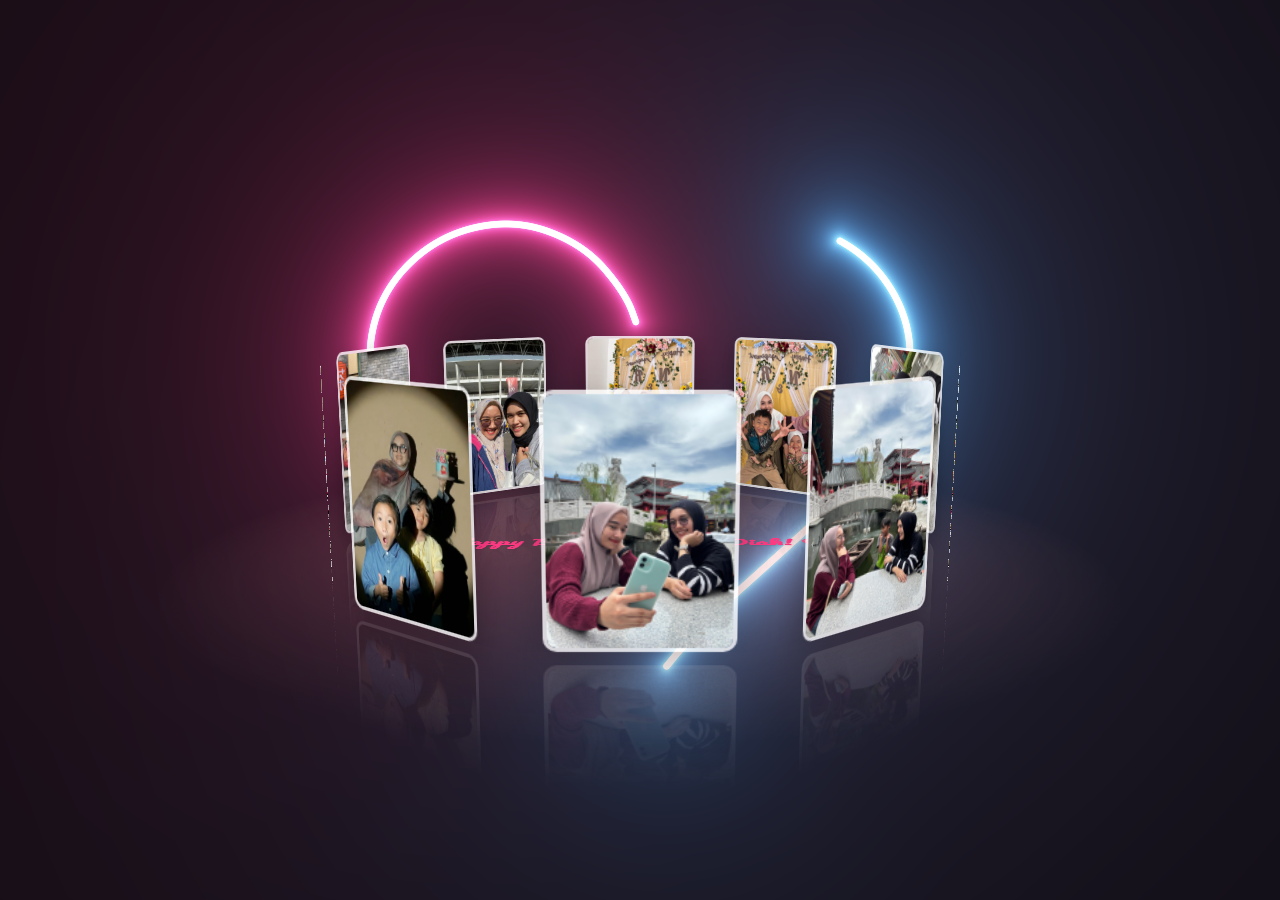
==== love/index.html @ 88e5c09b "Fix: Updated carousel and bg to use only 10 existing images (r1-r4,r9,r12,r14-r17), adjusted radius" ====
<!DOCTYPE html>
<html lang="id">
<head>
    <meta charset="UTF-8">
    <meta name="viewport" content="width=device-width, initial-scale=1.0">
    <title>Kejutan Terakhir - Kaka Diah 💖</title>
    <link rel="shortcut icon" href="./icon.png" type="image/x-icon">
    <link rel="stylesheet" href="main.css">
    <link href="https://fonts.googleapis.com/css2?family=Pacifico&display=swap" rel="stylesheet">
</head>
<body>

    <!-- Layered Pink Background -->
    <div class="stacked-bg"></div>

    <!-- Random Background Photos -->
    <div id="random-photos-bg"></div>

    <!-- Canvas for heart effects -->
    <canvas id="canvas"></canvas>

    <!-- Carousel -->
    <div id="drag-container">
        <div id="spin-container">
            <img src="images/r1.jpg" alt="">
            <img src="images/r2.jpg" alt="">
            <img src="images/r3.jpg" alt="">
            <img src="images/r4.jpg" alt="">
            <img src="images/r9.jpg" alt="">
            <img src="images/r12.jpg" alt="">
            <img src="images/r14.jpg" alt="">
            <img src="images/r15.jpg" alt="">
            <img src="images/r16.jpg" alt="">
            <img src="images/r17.jpg" alt="">
            <p>Happy Birthday Kaka Diah! 💖</p>
        </div>
        <div id="ground"></div>
    </div>

    <div id="music-container"></div>

    <!-- Musik baru, mulai dari awal -->
    <audio id="bgAudio" playsinline loop>
        <source src="music/setlove.mp3" type="audio/mpeg">
    </audio>

    <script src="main.js"></script>
    <script>
        // ============ 1. Background Random Photos ============
        const bgWall = document.getElementById('random-photos-bg');
        const existingImgs = ['r1','r2','r3','r4','r9','r12','r14','r15','r16','r17'];
        existingImgs.forEach(name => {
            const img = document.createElement('img');
            img.src = `images/${name}.jpg`;
            img.className = 'bg-random-photo';
            img.style.cssText = `
                left: ${Math.random() * 100}vw;
                top: ${Math.random() * 100}vh;
                transform: rotate(${Math.random() * 50 - 25}deg) scale(${Math.random() * 0.4 + 0.5});
                opacity: 0.12;
            `;
            bgWall.appendChild(img);
        });

        // ============ 2. Musik Baru (mulai dari 0) ============
        const audio = document.getElementById('bgAudio');
        audio.currentTime = 0; // Mulai dari awal

        const startAudio = () => {
            audio.play().then(() => {
                ['click','touchstart','mousedown','keydown']
                    .forEach(ev => document.removeEventListener(ev, startAudio));
            }).catch(() => {});
        };

        startAudio();
        ['click','touchstart','mousedown','keydown']
            .forEach(ev => document.addEventListener(ev, startAudio, { once: true }));

        // ============ 3. Canvas Heart & Firework Effects ============
        window.onload = function() {
            const canvas = document.getElementById("canvas");
            const ctx = canvas.getContext("2d");
            canvas.width = window.innerWidth;
            canvas.height = window.innerHeight;

            window.addEventListener('resize', () => {
                canvas.width = window.innerWidth;
                canvas.height = window.innerHeight;
            });

            function rand(min, max) { return Math.random() * (max - min) + min; }

            function Heart(x, y) {
                this.x = x;
                this.y = y;
                this.size = rand(15, 35);
                this.vx = rand(-1, 1);
                this.vy = rand(-2.5, -1);
                this.opacity = rand(0.5, 1);
                this.color = `hsl(${rand(330, 360)}, 90%, 60%)`;
            }
            Heart.prototype.draw = function() {
                ctx.save();
                ctx.globalAlpha = this.opacity;
                ctx.fillStyle = this.color;
                ctx.font = `${this.size}px serif`;
                ctx.fillText('💖', this.x, this.y);
                ctx.restore();
            };
            Heart.prototype.update = function() {
                this.x += this.vx;
                this.y += this.vy;
                this.opacity -= 0.008;
            };

            let hearts = [];
            function animate() {
                ctx.clearRect(0, 0, canvas.width, canvas.height);
                if (Math.random() < 0.05) {
                    hearts.push(new Heart(rand(0, canvas.width), canvas.height));
                }
                hearts = hearts.filter(h => h.opacity > 0);
                hearts.forEach(h => { h.draw(); h.update(); });
                requestAnimationFrame(animate);
            }
            animate();
        };
    </script>
</body>
</html>
---- love/main.css ----
@import url('https://fonts.googleapis.com/css2?family=Pacifico&display=swap');

* {
    margin: 0;
    padding: 0;
    box-sizing: border-box;
}

html, body {
    width: 100vw;
    height: 100vh;
    overflow: hidden;
    touch-action: none;
}

/* ===== LAYERED PINK BACKGROUND ===== */
body {
    display: flex;
    align-items: center;
    justify-content: center;
    font-family: "Pacifico", cursive;
    background: #ffccd5;
    perspective: 1000px;
    transform-style: preserve-3d;
    position: relative;
}

body::before {
    content: '';
    position: absolute;
    inset: 0;
    background:
        radial-gradient(ellipse at 20% 20%, rgba(255, 100, 150, 0.4) 0%, transparent 60%),
        radial-gradient(ellipse at 80% 80%, rgba(255, 182, 193, 0.5) 0%, transparent 60%),
        radial-gradient(ellipse at 50% 50%, rgba(255, 220, 230, 0.6) 0%, transparent 70%);
    z-index: 0;
    pointer-events: none;
}

.stacked-bg {
    position: fixed;
    inset: 0;
    z-index: 1;
    background:
        linear-gradient(217deg, rgba(255,105,135,.5), rgba(255,105,135,0) 70%),
        linear-gradient(127deg, rgba(255,182,193,.4), rgba(255,182,193,0) 70%),
        linear-gradient(336deg, rgba(255,33,125,.15), rgba(255,33,125,0) 70%);
    pointer-events: none;
}

/* ===== RANDOM BACKGROUND PHOTOS ===== */
#random-photos-bg {
    position: fixed;
    inset: 0;
    z-index: 2;
    pointer-events: none;
    overflow: hidden;
}

.bg-random-photo {
    position: absolute;
    width: 130px;
    height: 130px;
    object-fit: cover;
    border-radius: 12px;
    box-shadow: 0 4px 15px rgba(0,0,0,0.1);
    transition: all 0.3s ease;
}

/* ===== CANVAS ===== */
#canvas {
    position: fixed;
    inset: 0;
    width: 100vw;
    height: 100vh;
    z-index: 3;
    pointer-events: none;
    background: transparent;
}

/* ===== CAROUSEL (CENTER) ===== */
#drag-container {
    position: fixed;
    top: 50%;
    left: 50%;
    transform: translate(-50%, -50%) rotateX(-10deg);
    transform-style: preserve-3d;
    z-index: 100;
}

#spin-container {
    position: relative;
    display: flex;
    margin: auto;
    transform-style: preserve-3d;
}

#drag-container img,
#drag-container video {
    transform-style: preserve-3d;
    position: absolute;
    left: 0;
    top: 0;
    width: 100%;
    height: 100%;
    object-fit: cover;
    border: 3px solid rgba(255,255,255,0.8);
    border-radius: 10px;
    box-shadow: 0 10px 30px rgba(0,0,0,0.25);
    -webkit-box-reflect: below 10px linear-gradient(transparent, transparent, rgba(255,255,255,0.15));
    will-change: transform;
}

#drag-container p {
    position: absolute;
    top: 100%;
    left: 50%;
    transform: translate(-50%, -50%) rotateX(90deg);
    color: #ff217d;
    font-family: 'Pacifico', cursive;
    font-size: clamp(1rem, 3vw, 1.8rem);
    text-shadow: 0 2px 4px rgba(0,0,0,0.15);
    white-space: nowrap;
}

#ground {
    width: 900px;
    height: 900px;
    position: absolute;
    top: 100%;
    left: 50%;
    transform: translate(-50%,-50%) rotateX(90deg);
    background: radial-gradient(ellipse at center, rgba(255,154,158,0.3) 0%, transparent 70%);
}

#music-container {
    display: none;
}

/* ===== SPIN ANIMATIONS ===== */
@keyframes spin {
    from { transform: rotateY(0deg); }
    to   { transform: rotateY(360deg); }
}
@keyframes spinRevert {
    from { transform: rotateY(360deg); }
    to   { transform: rotateY(0deg); }
}

/* ===== TYPOGRAPHY ===== */
p {
    font-weight: 600;
    font-size: clamp(1rem, 3vw, 1.8rem);
    text-align: center;
}

/* ===== MOBILE RESPONSIVE ===== */
@media screen and (max-width: 768px) {
    #drag-container img, #drag-container video {
        width: 100px !important;
        height: 140px !important;
    }
    #ground {
        width: 250px !important;
        height: 250px !important;
    }
    p {
        font-size: 1.2rem !important;
    }
    .bg-random-photo {
        width: 90px;
        height: 90px;
    }
}
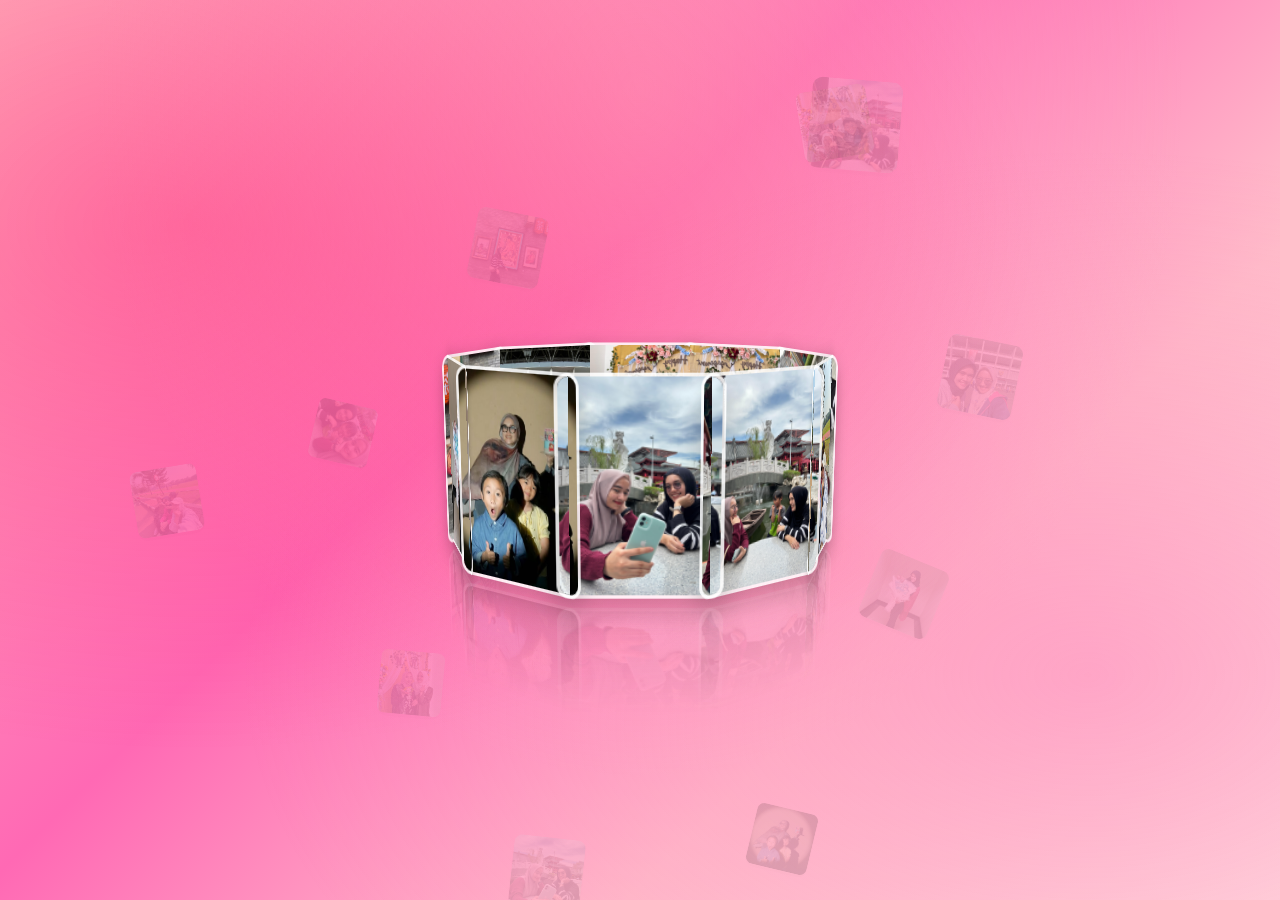
==== commit 2e1b6a68: "Fix: Removed canvas/WebGL completely, added CSS floating hearts, closer radius 180, stronger pink bg" ====
--- a/love/index.html
+++ b/love/index.html
@@ -16,8 +16,8 @@
     <!-- Random Background Photos -->
     <div id="random-photos-bg"></div>
 
-    <!-- Canvas for heart effects -->
-    <canvas id="canvas"></canvas>
+    <!-- CSS Floating Hearts (no canvas needed) -->
+    <div id="hearts-layer"></div>
 
     <!-- Carousel -->
     <div id="drag-container">
@@ -39,32 +39,43 @@
 
     <div id="music-container"></div>
 
-    <!-- Musik baru, mulai dari awal -->
     <audio id="bgAudio" playsinline loop>
         <source src="music/setlove.mp3" type="audio/mpeg">
     </audio>
 
     <script src="main.js"></script>
     <script>
-        // ============ 1. Background Random Photos ============
+        // ===== 1. Random Background Photos =====
+        const existingImgs = ['r1','r2','r3','r4','r9','r12','r14','r15','r16','r17'];
         const bgWall = document.getElementById('random-photos-bg');
-        const existingImgs = ['r1','r2','r3','r4','r9','r12','r14','r15','r16','r17'];
         existingImgs.forEach(name => {
             const img = document.createElement('img');
             img.src = `images/${name}.jpg`;
             img.className = 'bg-random-photo';
-            img.style.cssText = `
-                left: ${Math.random() * 100}vw;
-                top: ${Math.random() * 100}vh;
-                transform: rotate(${Math.random() * 50 - 25}deg) scale(${Math.random() * 0.4 + 0.5});
-                opacity: 0.12;
-            `;
+            img.style.left   = Math.random() * 95 + 'vw';
+            img.style.top    = Math.random() * 95 + 'vh';
+            img.style.transform = `rotate(${Math.random() * 50 - 25}deg) scale(${Math.random() * 0.35 + 0.45})`;
+            img.style.opacity = '0.13';
             bgWall.appendChild(img);
         });
 
-        // ============ 2. Musik Baru (mulai dari 0) ============
+        // ===== 2. CSS Floating Hearts =====
+        const heartsLayer = document.getElementById('hearts-layer');
+        function spawnHeart() {
+            const h = document.createElement('span');
+            h.textContent = ['💖','🌸','💕','✨'][Math.floor(Math.random()*4)];
+            h.className = 'float-heart';
+            h.style.left = Math.random() * 100 + 'vw';
+            h.style.fontSize = (Math.random() * 16 + 12) + 'px';
+            h.style.animationDuration = (Math.random() * 4 + 4) + 's';
+            heartsLayer.appendChild(h);
+            setTimeout(() => h.remove(), 8000);
+        }
+        setInterval(spawnHeart, 600);
+
+        // ===== 3. Music (fresh start) =====
         const audio = document.getElementById('bgAudio');
-        audio.currentTime = 0; // Mulai dari awal
+        audio.currentTime = 0;
 
         const startAudio = () => {
             audio.play().then(() => {
@@ -72,60 +83,9 @@
                     .forEach(ev => document.removeEventListener(ev, startAudio));
             }).catch(() => {});
         };
-
         startAudio();
         ['click','touchstart','mousedown','keydown']
             .forEach(ev => document.addEventListener(ev, startAudio, { once: true }));
-
-        // ============ 3. Canvas Heart & Firework Effects ============
-        window.onload = function() {
-            const canvas = document.getElementById("canvas");
-            const ctx = canvas.getContext("2d");
-            canvas.width = window.innerWidth;
-            canvas.height = window.innerHeight;
-
-            window.addEventListener('resize', () => {
-                canvas.width = window.innerWidth;
-                canvas.height = window.innerHeight;
-            });
-
-            function rand(min, max) { return Math.random() * (max - min) + min; }
-
-            function Heart(x, y) {
-                this.x = x;
-                this.y = y;
-                this.size = rand(15, 35);
-                this.vx = rand(-1, 1);
-                this.vy = rand(-2.5, -1);
-                this.opacity = rand(0.5, 1);
-                this.color = `hsl(${rand(330, 360)}, 90%, 60%)`;
-            }
-            Heart.prototype.draw = function() {
-                ctx.save();
-                ctx.globalAlpha = this.opacity;
-                ctx.fillStyle = this.color;
-                ctx.font = `${this.size}px serif`;
-                ctx.fillText('💖', this.x, this.y);
-                ctx.restore();
-            };
-            Heart.prototype.update = function() {
-                this.x += this.vx;
-                this.y += this.vy;
-                this.opacity -= 0.008;
-            };
-
-            let hearts = [];
-            function animate() {
-                ctx.clearRect(0, 0, canvas.width, canvas.height);
-                if (Math.random() < 0.05) {
-                    hearts.push(new Heart(rand(0, canvas.width), canvas.height));
-                }
-                hearts = hearts.filter(h => h.opacity > 0);
-                hearts.forEach(h => { h.draw(); h.update(); });
-                requestAnimationFrame(animate);
-            }
-            animate();
-        };
     </script>
 </body>
 </html>
--- a/love/main.css
+++ b/love/main.css
@@ -1,10 +1,6 @@
 @import url('https://fonts.googleapis.com/css2?family=Pacifico&display=swap');
 
-* {
-    margin: 0;
-    padding: 0;
-    box-sizing: border-box;
-}
+* { margin: 0; padding: 0; box-sizing: border-box; }
 
 html, body {
     width: 100vw;
@@ -13,39 +9,27 @@
     touch-action: none;
 }
 
-/* ===== LAYERED PINK BACKGROUND ===== */
+/* ===== PINK LAYERED BACKGROUND ===== */
 body {
     display: flex;
     align-items: center;
     justify-content: center;
     font-family: "Pacifico", cursive;
-    background: #ffccd5;
+    background: linear-gradient(135deg, #ffb6c1 0%, #ff69b4 40%, #ffc0cb 70%, #ffe4e1 100%);
     perspective: 1000px;
     transform-style: preserve-3d;
     position: relative;
-}
-
-body::before {
-    content: '';
-    position: absolute;
-    inset: 0;
-    background:
-        radial-gradient(ellipse at 20% 20%, rgba(255, 100, 150, 0.4) 0%, transparent 60%),
-        radial-gradient(ellipse at 80% 80%, rgba(255, 182, 193, 0.5) 0%, transparent 60%),
-        radial-gradient(ellipse at 50% 50%, rgba(255, 220, 230, 0.6) 0%, transparent 70%);
-    z-index: 0;
-    pointer-events: none;
 }
 
 .stacked-bg {
     position: fixed;
     inset: 0;
     z-index: 1;
+    pointer-events: none;
     background:
-        linear-gradient(217deg, rgba(255,105,135,.5), rgba(255,105,135,0) 70%),
-        linear-gradient(127deg, rgba(255,182,193,.4), rgba(255,182,193,0) 70%),
-        linear-gradient(336deg, rgba(255,33,125,.15), rgba(255,33,125,0) 70%);
-    pointer-events: none;
+        radial-gradient(ellipse at 15% 25%, rgba(255,20,100,.35) 0%, transparent 55%),
+        radial-gradient(ellipse at 85% 75%, rgba(255,105,180,.4) 0%, transparent 55%),
+        radial-gradient(ellipse at 50% 10%, rgba(255,182,193,.5) 0%, transparent 60%);
 }
 
 /* ===== RANDOM BACKGROUND PHOTOS ===== */
@@ -59,26 +43,36 @@
 
 .bg-random-photo {
     position: absolute;
-    width: 130px;
-    height: 130px;
+    width: 120px;
+    height: 120px;
     object-fit: cover;
-    border-radius: 12px;
-    box-shadow: 0 4px 15px rgba(0,0,0,0.1);
-    transition: all 0.3s ease;
+    border-radius: 14px;
+    box-shadow: 0 4px 12px rgba(0,0,0,0.08);
 }
 
-/* ===== CANVAS ===== */
-#canvas {
+/* ===== FLOATING HEARTS (CSS) ===== */
+#hearts-layer {
     position: fixed;
     inset: 0;
-    width: 100vw;
-    height: 100vh;
     z-index: 3;
     pointer-events: none;
-    background: transparent;
+    overflow: hidden;
 }
 
-/* ===== CAROUSEL (CENTER) ===== */
+.float-heart {
+    position: absolute;
+    bottom: -30px;
+    animation: floatUp linear forwards;
+    opacity: 0.8;
+}
+
+@keyframes floatUp {
+    0%   { transform: translateY(0) scale(1); opacity: 0.8; }
+    80%  { opacity: 0.5; }
+    100% { transform: translateY(-110vh) scale(1.3); opacity: 0; }
+}
+
+/* ===== CAROUSEL — CENTERED ===== */
 #drag-container {
     position: fixed;
     top: 50%;
@@ -99,15 +93,13 @@
 #drag-container video {
     transform-style: preserve-3d;
     position: absolute;
-    left: 0;
-    top: 0;
-    width: 100%;
-    height: 100%;
+    left: 0; top: 0;
+    width: 100%; height: 100%;
     object-fit: cover;
-    border: 3px solid rgba(255,255,255,0.8);
-    border-radius: 10px;
-    box-shadow: 0 10px 30px rgba(0,0,0,0.25);
-    -webkit-box-reflect: below 10px linear-gradient(transparent, transparent, rgba(255,255,255,0.15));
+    border: 3px solid rgba(255,255,255,0.85);
+    border-radius: 12px;
+    box-shadow: 0 8px 24px rgba(0,0,0,0.22);
+    -webkit-box-reflect: below 8px linear-gradient(transparent, transparent, rgba(255,255,255,0.12));
     will-change: transform;
 }
 
@@ -116,28 +108,23 @@
     top: 100%;
     left: 50%;
     transform: translate(-50%, -50%) rotateX(90deg);
-    color: #ff217d;
+    color: #d6005c;
     font-family: 'Pacifico', cursive;
-    font-size: clamp(1rem, 3vw, 1.8rem);
-    text-shadow: 0 2px 4px rgba(0,0,0,0.15);
+    font-size: clamp(0.9rem, 2.5vw, 1.6rem);
+    text-shadow: 0 2px 6px rgba(255,255,255,0.5);
     white-space: nowrap;
 }
 
 #ground {
-    width: 900px;
-    height: 900px;
     position: absolute;
-    top: 100%;
-    left: 50%;
+    top: 100%; left: 50%;
     transform: translate(-50%,-50%) rotateX(90deg);
-    background: radial-gradient(ellipse at center, rgba(255,154,158,0.3) 0%, transparent 70%);
+    background: radial-gradient(ellipse at center, rgba(255,105,135,0.25) 0%, transparent 70%);
 }
 
-#music-container {
-    display: none;
-}
+#music-container { display: none; }
 
-/* ===== SPIN ANIMATIONS ===== */
+/* ===== SPIN ANIMATION ===== */
 @keyframes spin {
     from { transform: rotateY(0deg); }
     to   { transform: rotateY(360deg); }
@@ -147,28 +134,11 @@
     to   { transform: rotateY(0deg); }
 }
 
-/* ===== TYPOGRAPHY ===== */
-p {
-    font-weight: 600;
-    font-size: clamp(1rem, 3vw, 1.8rem);
-    text-align: center;
-}
-
-/* ===== MOBILE RESPONSIVE ===== */
+/* ===== MOBILE ===== */
 @media screen and (max-width: 768px) {
     #drag-container img, #drag-container video {
-        width: 100px !important;
-        height: 140px !important;
+        width: 90px !important;
+        height: 130px !important;
     }
-    #ground {
-        width: 250px !important;
-        height: 250px !important;
-    }
-    p {
-        font-size: 1.2rem !important;
-    }
-    .bg-random-photo {
-        width: 90px;
-        height: 90px;
-    }
+    .bg-random-photo { width: 80px; height: 80px; }
 }
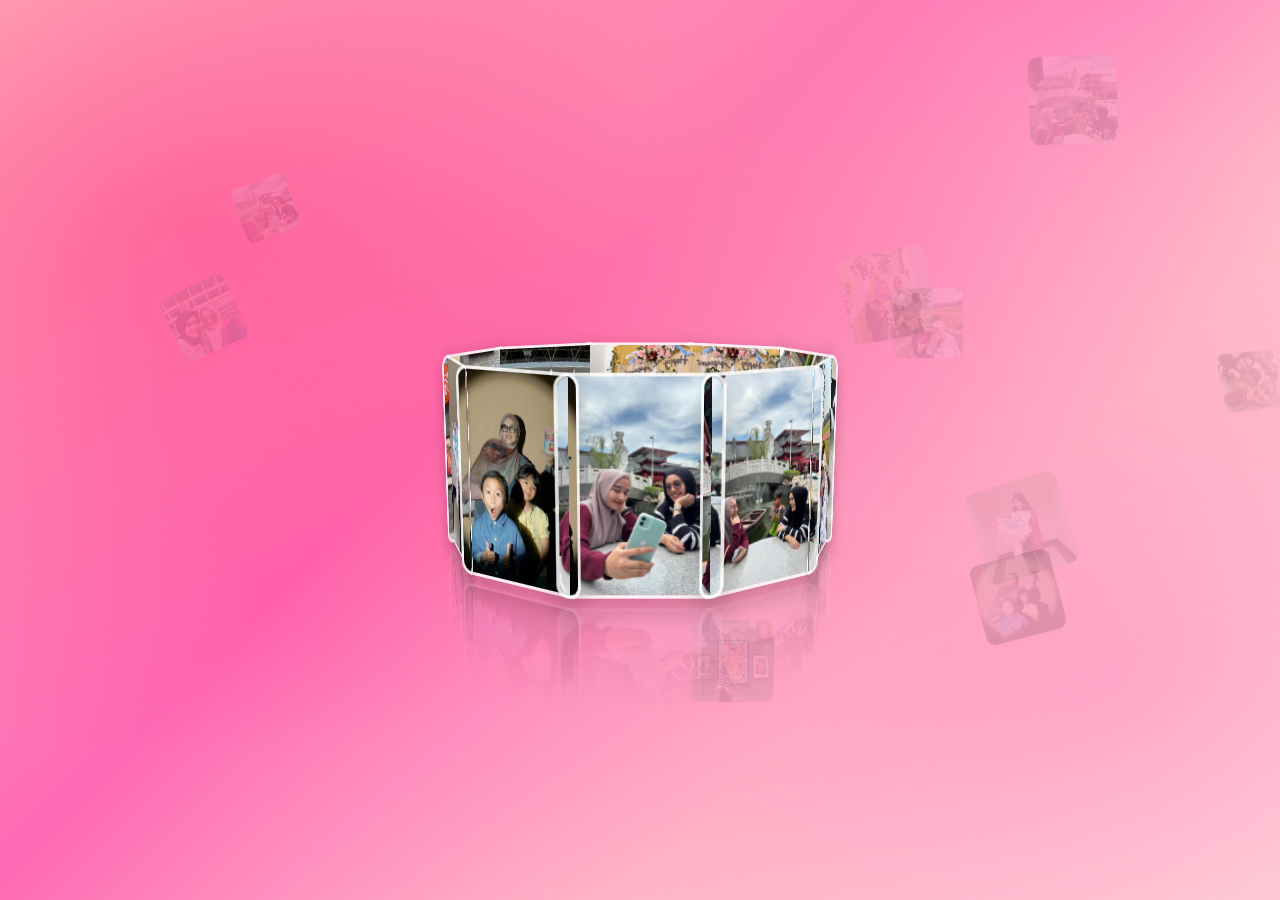
==== commit cadebdbf: "Fix: Audio playback logic update - waiting for window load and interaction" ====
--- a/love/index.html
+++ b/love/index.html
@@ -74,18 +74,26 @@
         setInterval(spawnHeart, 600);
 
         // ===== 3. Music (fresh start) =====
-        const audio = document.getElementById('bgAudio');
-        audio.currentTime = 0;
+        window.addEventListener('load', () => {
+            const audio = document.getElementById('bgAudio');
+            audio.volume = 1.0;
+            audio.currentTime = 0;
 
-        const startAudio = () => {
-            audio.play().then(() => {
-                ['click','touchstart','mousedown','keydown']
-                    .forEach(ev => document.removeEventListener(ev, startAudio));
-            }).catch(() => {});
-        };
-        startAudio();
-        ['click','touchstart','mousedown','keydown']
-            .forEach(ev => document.addEventListener(ev, startAudio, { once: true }));
+            const startAudio = () => {
+                audio.play().then(() => {
+                    console.log("Music started!");
+                    ['click','touchstart','mousedown','keydown']
+                        .forEach(ev => document.removeEventListener(ev, startAudio));
+                }).catch(e => console.log("Playback blocked, waiting for interaction..."));
+            };
+
+            // Pemicu otomatis (jika diizinkan browser)
+            startAudio();
+            
+            // Pemicu interaksi (wajib untuk HP)
+            ['click','touchstart','mousedown','keydown']
+                .forEach(ev => document.addEventListener(ev, startAudio, { once: true }));
+        });
     </script>
 </body>
 </html>
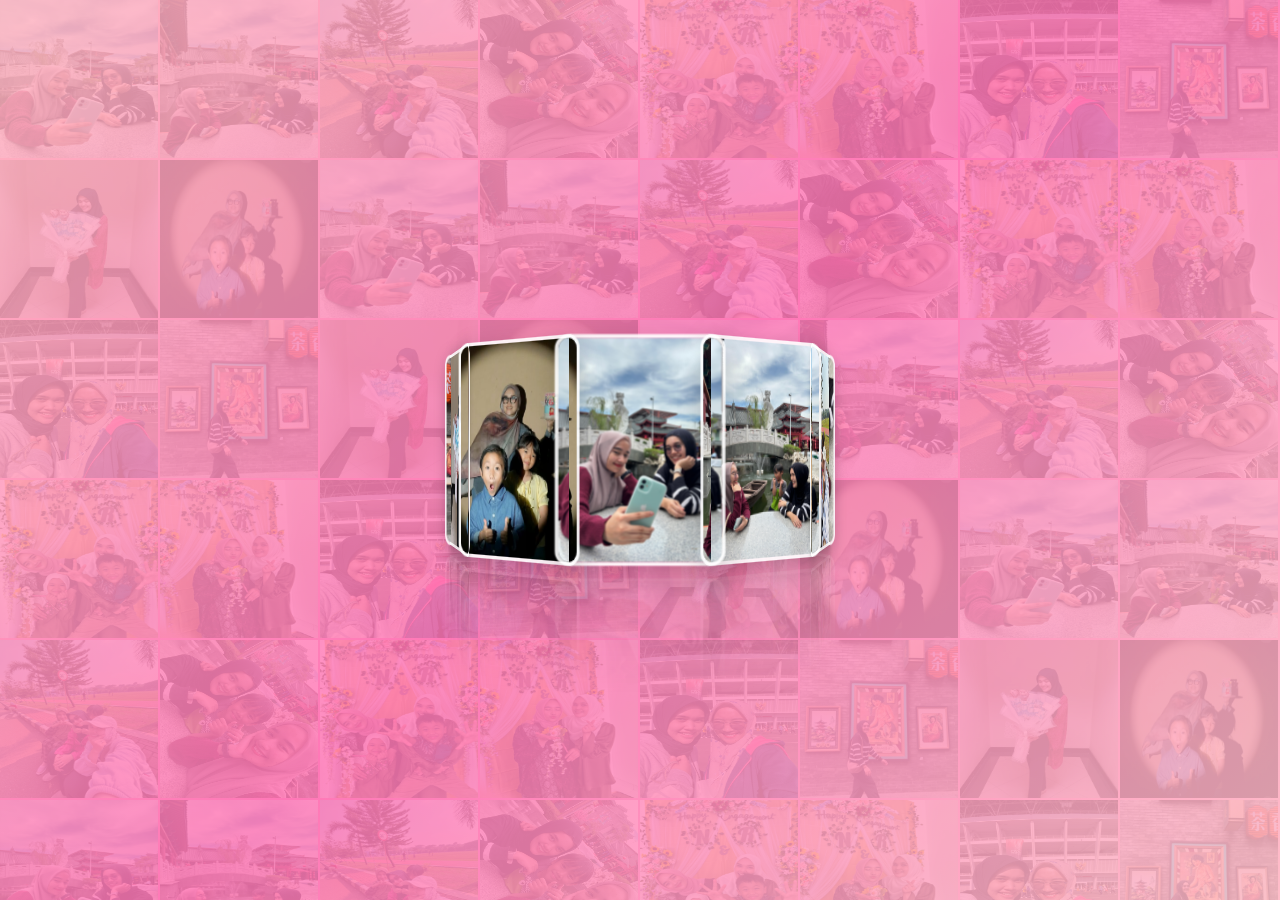
==== commit 52419ae6: "Fix: Neat Grid Collage background and restored vertical drag interaction for mobile" ====
--- a/love/index.html
+++ b/love/index.html
@@ -10,16 +10,10 @@
 </head>
 <body>
 
-    <!-- Layered Pink Background -->
     <div class="stacked-bg"></div>
-
-    <!-- Random Background Photos -->
-    <div id="random-photos-bg"></div>
-
-    <!-- CSS Floating Hearts (no canvas needed) -->
+    <canvas id="bg-canvas"></canvas>
     <div id="hearts-layer"></div>
 
-    <!-- Carousel -->
     <div id="drag-container">
         <div id="spin-container">
             <img src="images/r1.jpg" alt="">
@@ -32,12 +26,14 @@
             <img src="images/r15.jpg" alt="">
             <img src="images/r16.jpg" alt="">
             <img src="images/r17.jpg" alt="">
-            <p>Happy Birthday Kaka Diah! 💖</p>
         </div>
+
+        <div id="neon-text">
+            <p>Happy Birthday<br><span>Kaka Diah! 💖</span></p>
+        </div>
+
         <div id="ground"></div>
     </div>
-
-    <div id="music-container"></div>
 
     <audio id="bgAudio" playsinline loop>
         <source src="music/setlove.mp3" type="audio/mpeg">
@@ -45,54 +41,69 @@
 
     <script src="main.js"></script>
     <script>
-        // ===== 1. Random Background Photos =====
-        const existingImgs = ['r1','r2','r3','r4','r9','r12','r14','r15','r16','r17'];
-        const bgWall = document.getElementById('random-photos-bg');
-        existingImgs.forEach(name => {
-            const img = document.createElement('img');
-            img.src = `images/${name}.jpg`;
-            img.className = 'bg-random-photo';
-            img.style.left   = Math.random() * 95 + 'vw';
-            img.style.top    = Math.random() * 95 + 'vh';
-            img.style.transform = `rotate(${Math.random() * 50 - 25}deg) scale(${Math.random() * 0.35 + 0.45})`;
-            img.style.opacity = '0.13';
-            bgWall.appendChild(img);
-        });
+        // ===== 1. Kolase Rapi (Grid Mode) =====
+        function initBgGrid() {
+            const canvas = document.getElementById('bg-canvas');
+            const ctx = canvas.getContext('2d');
+            const imgs = Array.from(document.querySelectorAll('#spin-container img'));
+            
+            canvas.width = window.innerWidth;
+            canvas.height = window.innerHeight;
 
-        // ===== 2. CSS Floating Hearts =====
+            function drawGrid() {
+                ctx.clearRect(0, 0, canvas.width, canvas.height);
+                const cols = 8;
+                const imgSize = canvas.width / cols;
+                const rows = Math.ceil(canvas.height / imgSize) + 1;
+
+                ctx.globalAlpha = 0.15; // Transparansi kolase
+                
+                let imgIdx = 0;
+                for (let r = 0; r < rows; r++) {
+                    for (let c = 0; c < cols; c++) {
+                        const img = imgs[imgIdx % imgs.length];
+                        if (img.complete) {
+                            // Gambar berjejer lurus tanpa rotasi acak
+                            ctx.drawImage(img, c * imgSize, r * imgSize, imgSize - 2, imgSize - 2);
+                        }
+                        imgIdx++;
+                    }
+                }
+            }
+
+            window.addEventListener('resize', () => {
+                canvas.width = window.innerWidth;
+                canvas.height = window.innerHeight;
+                drawGrid();
+            });
+
+            if (imgs.every(img => img.complete)) drawGrid();
+            else imgs.forEach(img => img.addEventListener('load', drawGrid));
+        }
+
+        // ===== 2. Floating Hearts =====
         const heartsLayer = document.getElementById('hearts-layer');
         function spawnHeart() {
             const h = document.createElement('span');
             h.textContent = ['💖','🌸','💕','✨'][Math.floor(Math.random()*4)];
             h.className = 'float-heart';
             h.style.left = Math.random() * 100 + 'vw';
-            h.style.fontSize = (Math.random() * 16 + 12) + 'px';
-            h.style.animationDuration = (Math.random() * 4 + 4) + 's';
+            h.style.fontSize = (Math.random() * 15 + 10) + 'px';
+            h.style.animationDuration = (Math.random() * 5 + 5) + 's';
             heartsLayer.appendChild(h);
-            setTimeout(() => h.remove(), 8000);
+            setTimeout(() => h.remove(), 10000);
         }
-        setInterval(spawnHeart, 600);
+        setInterval(spawnHeart, 800);
 
-        // ===== 3. Music (fresh start) =====
+        // ===== 3. Music =====
         window.addEventListener('load', () => {
+            initBgGrid();
             const audio = document.getElementById('bgAudio');
-            audio.volume = 1.0;
-            audio.currentTime = 0;
-
             const startAudio = () => {
-                audio.play().then(() => {
-                    console.log("Music started!");
-                    ['click','touchstart','mousedown','keydown']
-                        .forEach(ev => document.removeEventListener(ev, startAudio));
-                }).catch(e => console.log("Playback blocked, waiting for interaction..."));
+                audio.play().catch(() => {});
+                ['click','touchstart'].forEach(ev => document.removeEventListener(ev, startAudio));
             };
-
-            // Pemicu otomatis (jika diizinkan browser)
-            startAudio();
-            
-            // Pemicu interaksi (wajib untuk HP)
-            ['click','touchstart','mousedown','keydown']
-                .forEach(ev => document.addEventListener(ev, startAudio, { once: true }));
+            ['click','touchstart'].forEach(ev => document.addEventListener(ev, startAudio));
         });
     </script>
 </body>
--- a/love/main.css
+++ b/love/main.css
@@ -9,13 +9,13 @@
     touch-action: none;
 }
 
-/* ===== PINK LAYERED BACKGROUND ===== */
+/* ===== PINK BACKGROUND BASE ===== */
 body {
     display: flex;
     align-items: center;
     justify-content: center;
     font-family: "Pacifico", cursive;
-    background: linear-gradient(135deg, #ffb6c1 0%, #ff69b4 40%, #ffc0cb 70%, #ffe4e1 100%);
+    background: #ffb6c1;
     perspective: 1000px;
     transform-style: preserve-3d;
     position: relative;
@@ -26,58 +26,47 @@
     inset: 0;
     z-index: 1;
     pointer-events: none;
-    background:
-        radial-gradient(ellipse at 15% 25%, rgba(255,20,100,.35) 0%, transparent 55%),
-        radial-gradient(ellipse at 85% 75%, rgba(255,105,180,.4) 0%, transparent 55%),
-        radial-gradient(ellipse at 50% 10%, rgba(255,182,193,.5) 0%, transparent 60%);
+    background: linear-gradient(135deg, #ffb6c1 0%, #ff69b4 50%, #ffc0cb 100%);
+    opacity: 0.8;
 }
 
-/* ===== RANDOM BACKGROUND PHOTOS ===== */
-#random-photos-bg {
+/* ===== CANVAS BACKGROUND (300 PHOTOS) ===== */
+#bg-canvas {
     position: fixed;
     inset: 0;
     z-index: 2;
     pointer-events: none;
-    overflow: hidden;
 }
 
-.bg-random-photo {
-    position: absolute;
-    width: 120px;
-    height: 120px;
-    object-fit: cover;
-    border-radius: 14px;
-    box-shadow: 0 4px 12px rgba(0,0,0,0.08);
-}
-
-/* ===== FLOATING HEARTS (CSS) ===== */
+/* ===== FLOATING HEARTS ===== */
 #hearts-layer {
     position: fixed;
     inset: 0;
     z-index: 3;
     pointer-events: none;
-    overflow: hidden;
 }
 
 .float-heart {
     position: absolute;
-    bottom: -30px;
+    bottom: -50px;
     animation: floatUp linear forwards;
-    opacity: 0.8;
+    opacity: 0.7;
+    filter: drop-shadow(0 0 5px rgba(255,255,255,0.5));
 }
 
 @keyframes floatUp {
-    0%   { transform: translateY(0) scale(1); opacity: 0.8; }
-    80%  { opacity: 0.5; }
-    100% { transform: translateY(-110vh) scale(1.3); opacity: 0; }
+    0%   { transform: translateY(0) scale(0.8) rotate(0deg); opacity: 0; }
+    10%  { opacity: 0.8; }
+    90%  { opacity: 0.4; }
+    100% { transform: translateY(-110vh) scale(1.5) rotate(360deg); opacity: 0; }
 }
 
-/* ===== CAROUSEL — CENTERED ===== */
+/* ===== CAROUSEL ===== */
 #drag-container {
     position: fixed;
     top: 50%;
     left: 50%;
-    transform: translate(-50%, -50%) rotateX(-10deg);
+    transform: translate(-50%, -50%);
     transform-style: preserve-3d;
     z-index: 100;
 }
@@ -89,56 +78,66 @@
     transform-style: preserve-3d;
 }
 
-#drag-container img,
-#drag-container video {
+#drag-container img {
     transform-style: preserve-3d;
     position: absolute;
     left: 0; top: 0;
     width: 100%; height: 100%;
     object-fit: cover;
-    border: 3px solid rgba(255,255,255,0.85);
+    border: 3px solid rgba(255,255,255,0.9);
     border-radius: 12px;
-    box-shadow: 0 8px 24px rgba(0,0,0,0.22);
-    -webkit-box-reflect: below 8px linear-gradient(transparent, transparent, rgba(255,255,255,0.12));
-    will-change: transform;
+    box-shadow: 0 8px 25px rgba(0,0,0,0.2);
+    -webkit-box-reflect: below 10px linear-gradient(transparent, transparent, rgba(255,255,255,0.1));
 }
 
-#drag-container p {
+/* ===== NEON TEXT MIDDLE ===== */
+#neon-text {
     position: absolute;
-    top: 100%;
+    top: 50%;
     left: 50%;
-    transform: translate(-50%, -50%) rotateX(90deg);
-    color: #d6005c;
-    font-family: 'Pacifico', cursive;
-    font-size: clamp(0.9rem, 2.5vw, 1.6rem);
-    text-shadow: 0 2px 6px rgba(255,255,255,0.5);
-    white-space: nowrap;
+    transform: translate(-50%, -50%) rotateX(0deg);
+    text-align: center;
+    width: 300px;
+    z-index: 200;
+}
+
+#neon-text p {
+    color: #fff;
+    font-size: clamp(1.2rem, 4vw, 2.2rem);
+    line-height: 1.2;
+    text-shadow: 
+        0 0 10px #ff0055,
+        0 0 20px #ff0055,
+        0 0 40px #ff0055,
+        0 0 80px #ff0055;
+    animation: neonPulse 2s infinite ease-in-out;
+}
+
+#neon-text span {
+    font-size: 0.8em;
+    display: block;
+    margin-top: 5px;
+    color: #ffd1dc;
+}
+
+@keyframes neonPulse {
+    0%, 100% { transform: scale(1); filter: brightness(1); }
+    50% { transform: scale(1.05); filter: brightness(1.3); }
 }
 
 #ground {
     position: absolute;
     top: 100%; left: 50%;
     transform: translate(-50%,-50%) rotateX(90deg);
-    background: radial-gradient(ellipse at center, rgba(255,105,135,0.25) 0%, transparent 70%);
+    background: radial-gradient(ellipse at center, rgba(255,20,147,0.2) 0%, transparent 70%);
 }
 
 #music-container { display: none; }
 
-/* ===== SPIN ANIMATION ===== */
-@keyframes spin {
-    from { transform: rotateY(0deg); }
-    to   { transform: rotateY(360deg); }
-}
-@keyframes spinRevert {
-    from { transform: rotateY(360deg); }
-    to   { transform: rotateY(0deg); }
-}
-
-/* ===== MOBILE ===== */
 @media screen and (max-width: 768px) {
-    #drag-container img, #drag-container video {
-        width: 90px !important;
-        height: 130px !important;
+    #drag-container img {
+        width: 100px !important;
+        height: 145px !important;
     }
-    .bg-random-photo { width: 80px; height: 80px; }
+    #neon-text { width: 200px; }
 }
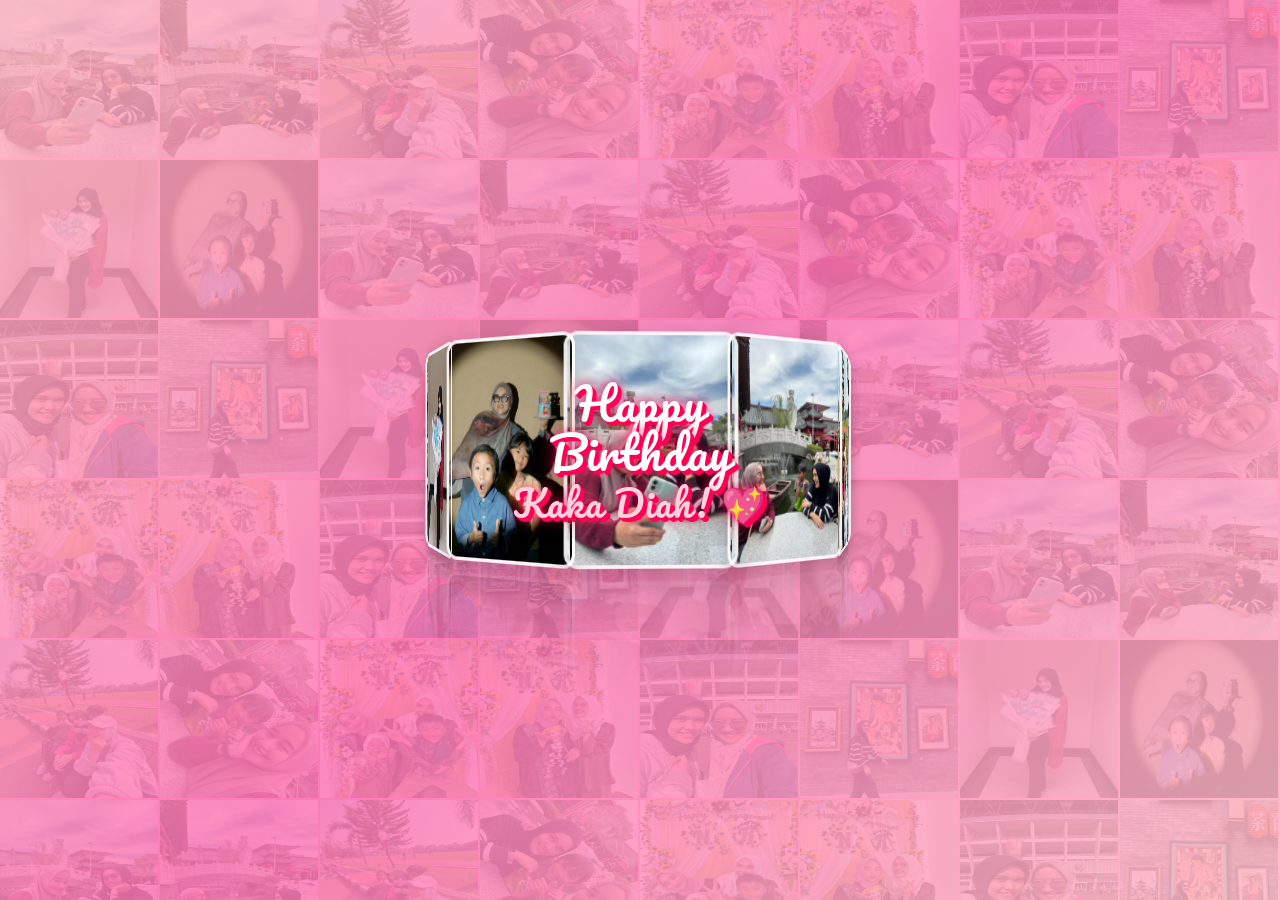
==== commit b7ffff80: "Update: Added real 3D layered depth to center text and fixed flipping issue" ====
--- a/love/index.html
+++ b/love/index.html
@@ -28,11 +28,11 @@
             <img src="images/r17.jpg" alt="">
         </div>
 
-        <div id="neon-text">
-            <p>Happy Birthday<br><span>Kaka Diah! 💖</span></p>
-        </div>
+        <div id="ground"></div>
+    </div>
 
-        <div id="ground"></div>
+    <div id="neon-text">
+        <p>Happy Birthday<br><span>Kaka Diah! 💖</span></p>
     </div>
 
     <audio id="bgAudio" playsinline loop>
--- a/love/main.css
+++ b/love/main.css
@@ -92,25 +92,30 @@
 
 /* ===== NEON TEXT MIDDLE ===== */
 #neon-text {
-    position: absolute;
+    position: fixed;
     top: 50%;
     left: 50%;
-    transform: translate(-50%, -50%) rotateX(0deg);
+    transform: translate(-50%, -50%);
     text-align: center;
-    width: 300px;
+    width: 320px;
     z-index: 200;
+    pointer-events: none; /* Biar tetap bisa klik carousel di baliknya */
 }
 
 #neon-text p {
     color: #fff;
-    font-size: clamp(1.2rem, 4vw, 2.2rem);
-    line-height: 1.2;
+    font-size: clamp(1.4rem, 5vw, 2.8rem);
+    line-height: 1.1;
+    /* Efek 3D Berlapis */
     text-shadow: 
-        0 0 10px #ff0055,
-        0 0 20px #ff0055,
-        0 0 40px #ff0055,
-        0 0 80px #ff0055;
+        1px 1px 0px #ff0055,
+        2px 2px 0px #ff0055,
+        3px 3px 0px #ff0055,
+        4px 4px 0px #ff0055,
+        0 0 10px rgba(255,0,85,0.8),
+        0 0 20px rgba(255,0,85,0.5);
     animation: neonPulse 2s infinite ease-in-out;
+    letter-spacing: 1px;
 }
 
 #neon-text span {
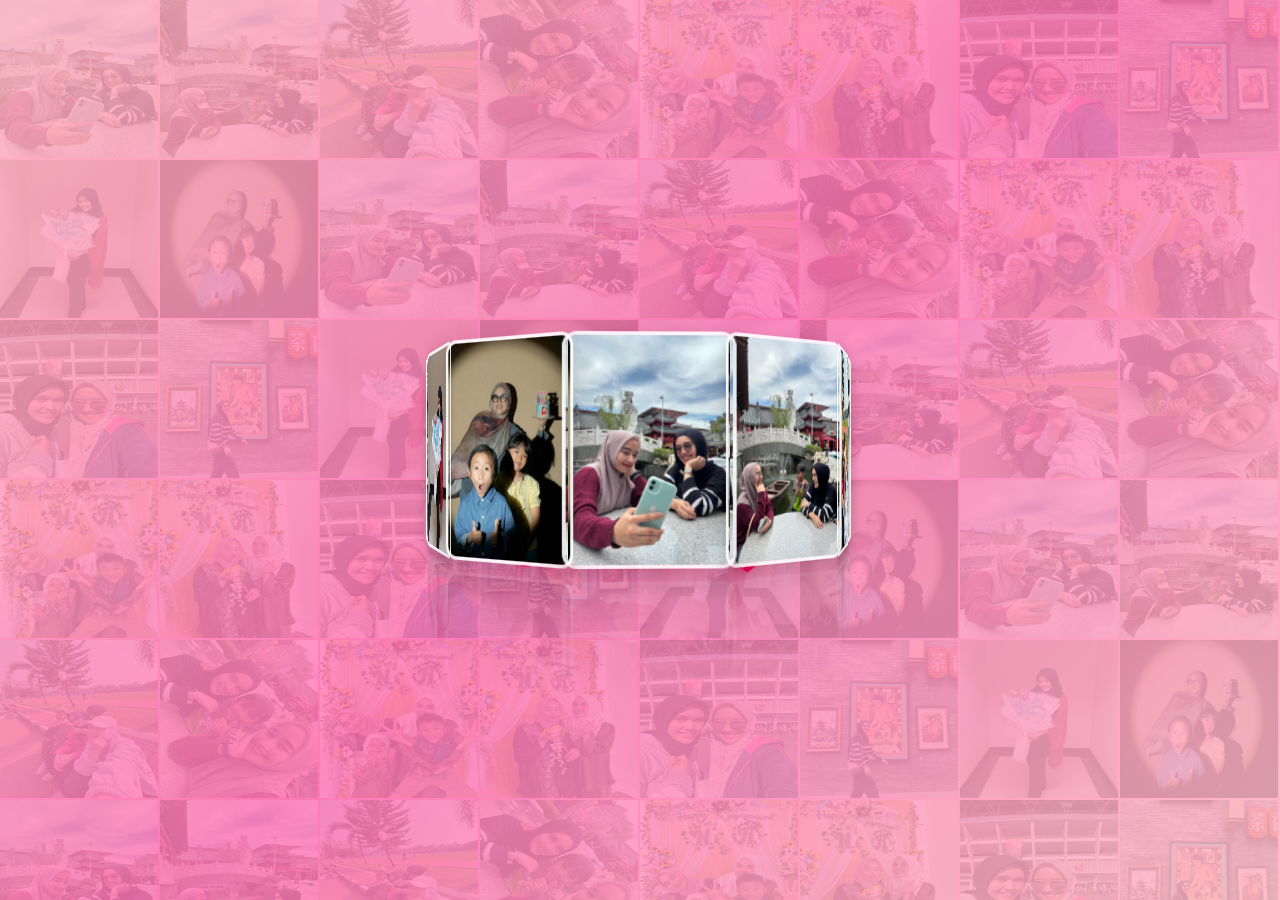
==== commit c777ac37: "Update: Re-integrated neon-text into 3D space at the bottom of the carousel" ====
--- a/love/index.html
+++ b/love/index.html
@@ -28,11 +28,10 @@
             <img src="images/r17.jpg" alt="">
         </div>
 
+        <div id="neon-text">
+            <p>Happy Birthday<br><span>Kaka Diah! 💖</span></p>
+        </div>
         <div id="ground"></div>
-    </div>
-
-    <div id="neon-text">
-        <p>Happy Birthday<br><span>Kaka Diah! 💖</span></p>
     </div>
 
     <audio id="bgAudio" playsinline loop>
--- a/love/main.css
+++ b/love/main.css
@@ -92,14 +92,15 @@
 
 /* ===== NEON TEXT MIDDLE ===== */
 #neon-text {
-    position: fixed;
-    top: 50%;
+    position: absolute;
+    top: 140px; /* Di bawah ring foto */
     left: 50%;
     transform: translate(-50%, -50%);
     text-align: center;
     width: 320px;
     z-index: 200;
-    pointer-events: none; /* Biar tetap bisa klik carousel di baliknya */
+    pointer-events: none;
+    transform-style: preserve-3d;
 }
 
 #neon-text p {
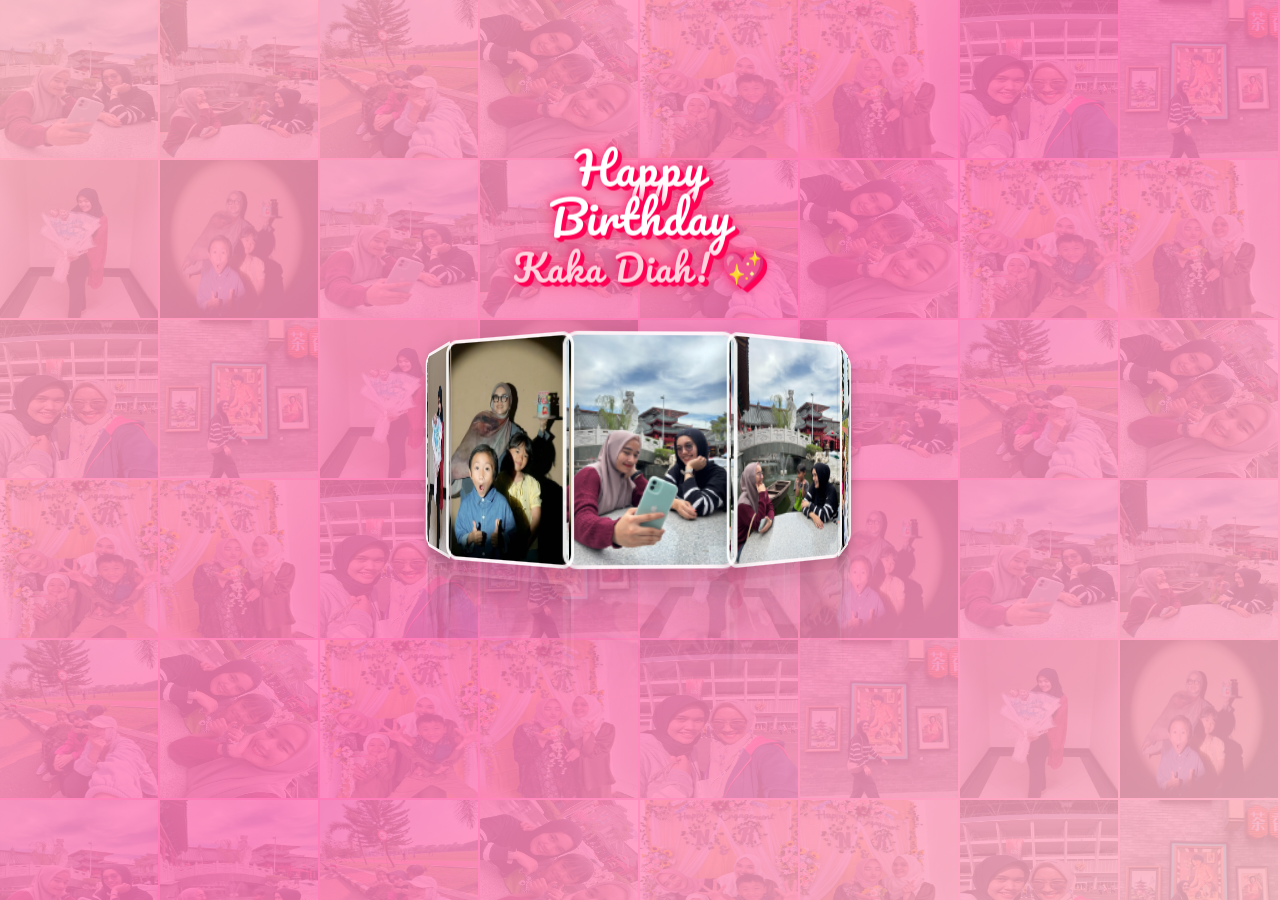
==== commit b3e2d484: "Update: Emotional loading sequence and seamless music persistence across all pages" ====
--- a/love/index.html
+++ b/love/index.html
@@ -94,10 +94,22 @@
         }
         setInterval(spawnHeart, 800);
 
-        // ===== 3. Music =====
+        // ===== 3. Music (Bersambung) =====
         window.addEventListener('load', () => {
             initBgGrid();
             const audio = document.getElementById('bgAudio');
+            audio.volume = 1.0;
+            
+            if (localStorage.getItem('musicTime')) {
+                audio.currentTime = parseFloat(localStorage.getItem('musicTime'));
+            }
+
+            setInterval(() => {
+                if (!audio.paused) {
+                    localStorage.setItem('musicTime', audio.currentTime);
+                }
+            }, 500);
+
             const startAudio = () => {
                 audio.play().catch(() => {});
                 ['click','touchstart'].forEach(ev => document.removeEventListener(ev, startAudio));
--- a/love/main.css
+++ b/love/main.css
@@ -93,7 +93,7 @@
 /* ===== NEON TEXT MIDDLE ===== */
 #neon-text {
     position: absolute;
-    top: 140px; /* Di bawah ring foto */
+    top: -140px; /* Di atas ring foto */
     left: 50%;
     transform: translate(-50%, -50%);
     text-align: center;
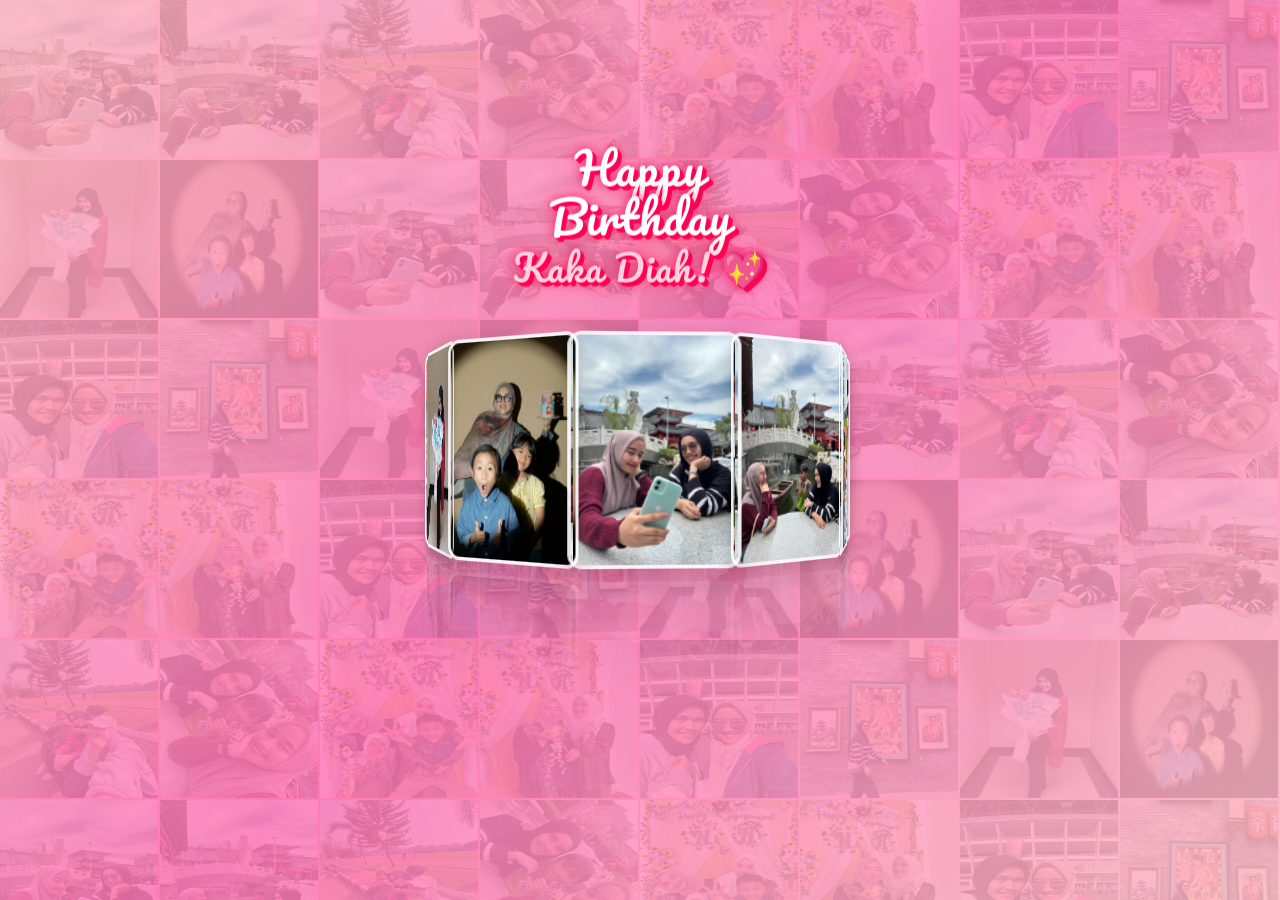
==== commit 89d0e2df: "Fix: Removed all music persistence; music now restarts from 0 on every page transition" ====
--- a/love/index.html
+++ b/love/index.html
@@ -94,21 +94,12 @@
         }
         setInterval(spawnHeart, 800);
 
-        // ===== 3. Music (Bersambung) =====
+        // ===== 3. Music (Mulai dari Awal) =====
         window.addEventListener('load', () => {
             initBgGrid();
             const audio = document.getElementById('bgAudio');
             audio.volume = 1.0;
-            
-            if (localStorage.getItem('musicTime')) {
-                audio.currentTime = parseFloat(localStorage.getItem('musicTime'));
-            }
-
-            setInterval(() => {
-                if (!audio.paused) {
-                    localStorage.setItem('musicTime', audio.currentTime);
-                }
-            }, 500);
+            audio.currentTime = 0; // Paksa dari awal
 
             const startAudio = () => {
                 audio.play().catch(() => {});
